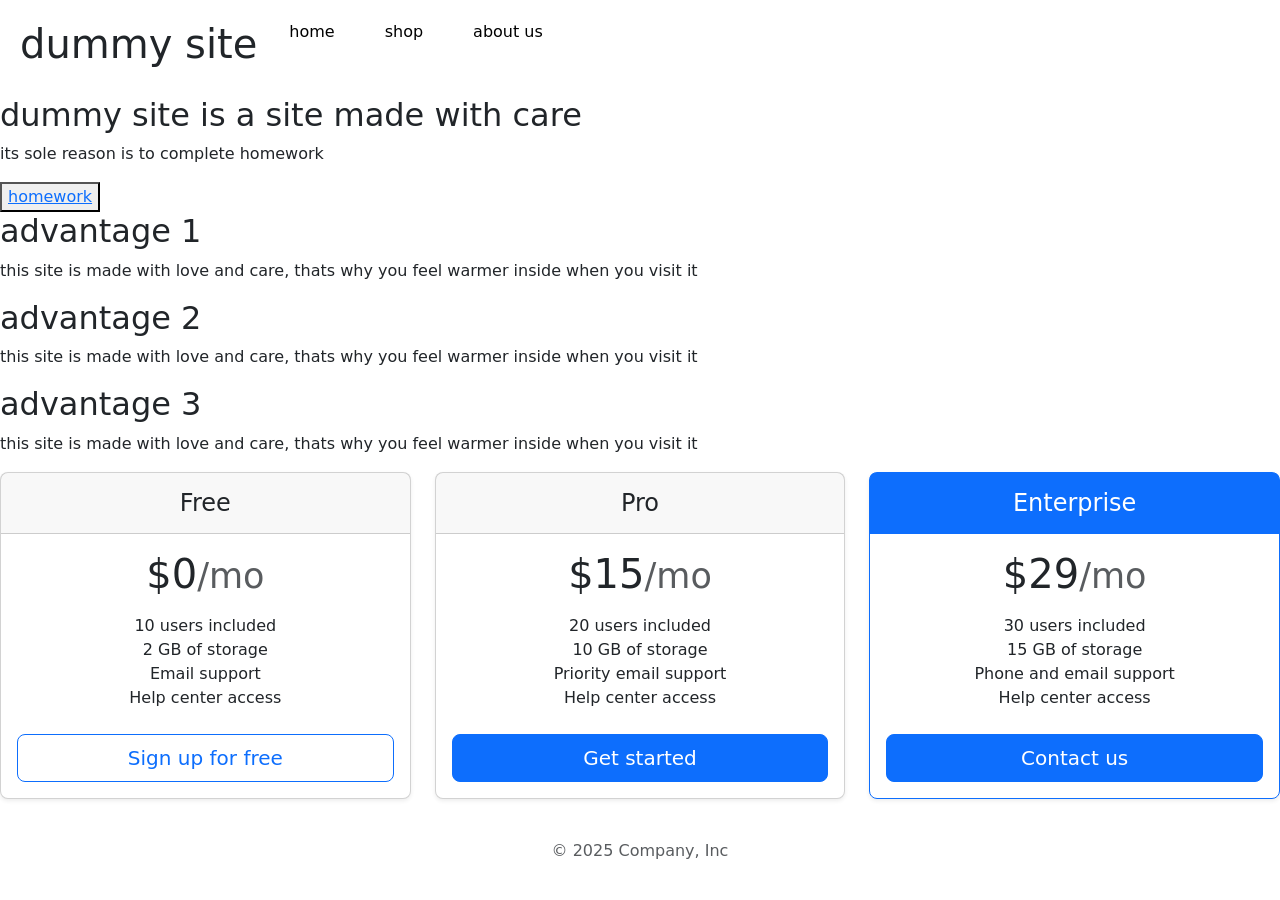
==== 2task.html @ e8853345 "hd" ====
<!DOCTYPE html>
<html lang="en">

<head>
    <meta charset="UTF-8">
    <meta name="viewport" content="width=device-width, initial-scale=1.0">
    <title>Document</title>
    <link href="https://cdn.jsdelivr.net/npm/bootstrap@5.3.3/dist/css/bootstrap.min.css" rel="stylesheet">
  <link href="https://cdn.jsdelivr.net/npm/bootstrap-icons@1.11.3/font/bootstrap-icons.min.css" rel="stylesheet">
  <link rel="stylesheet" href="./css/main.css">
</head>

<body >
    <header>
        <h1 class="logo">dummy site</h1>
        <nav>
            <ul>
                <li class="nav-li"><a href="">home</a></li>
                <li class="nav-li"><a href="">shop</a></li>
                <li class="nav-li"><a href="">about us</a></li>
            </ul>
        </nav>
    </header>
    <main>
        <section class="hero">
            <h2 class="title">dummy site is a site made with care</h2>
            <p class="hero-text">its sole reason is to complete homework</p>
            <button class="hero-btn"><a href="">homework</a></button>
        </section>
        <section class="advantages">
            <article>
                <h2>advantage 1</h2>
                <p>this site is made with love and care, thats why you feel warmer inside when you visit it
                </p>
            </article>
            <article>
                <h2>advantage 2</h2>
                <p>this site is made with love and care, thats why you feel warmer inside when you visit it
                </p>
            </article>
            <article>
                <h2>advantage 3</h2>
                <p>this site is made with love and care, thats why you feel warmer inside when you visit it
                </p>
            </article>
        </section>
        <section class="prices">
             <div class="row mb-3 text-center price">
      <div class="col-md-4 themed-grid-col">
        <div class="col">
          <div class="card mb-4 rounded-3 shadow-sm">
            <div class="card-header py-3">
              <h4 class="my-0 fw-normal">Free</h4>
            </div>
            <div class="card-body">
              <h1 class="card-title pricing-card-title">
                $0<small class="text-body-secondary fw-light">/mo</small>
              </h1>
              <ul class="list-unstyled mt-3 mb-4">
                <li>10 users included</li>
                <li>2 GB of storage</li>
                <li>Email support</li>
                <li>Help center access</li>
              </ul>
              <button type="button" class="w-100 btn btn-lg btn-outline-primary">
                Sign up for free
              </button>
            </div>
          </div>
        </div>
      </div>
      <div class="col-md-4 themed-grid-col">
        <div class="col">
          <div class="card mb-4 rounded-3 shadow-sm">
            <div class="card-header py-3">
              <h4 class="my-0 fw-normal">Pro</h4>
            </div>
            <div class="card-body">
              <h1 class="card-title pricing-card-title">
                $15<small class="text-body-secondary fw-light">/mo</small>
              </h1>
              <ul class="list-unstyled mt-3 mb-4">
                <li>20 users included</li>
                <li>10 GB of storage</li>
                <li>Priority email support</li>
                <li>Help center access</li>
              </ul>
              <button type="button" class="w-100 btn btn-lg btn-primary">
                Get started
              </button>
            </div>
          </div>
        </div>
      </div>
      <div class="col-md-4 themed-grid-col">
        <div class="col">
          <div class="card mb-4 rounded-3 shadow-sm border-primary">
            <div class="card-header py-3 text-bg-primary border-primary">
              <h4 class="my-0 fw-normal">Enterprise</h4>
            </div>
            <div class="card-body">
              <h1 class="card-title pricing-card-title">
                $29<small class="text-body-secondary fw-light">/mo</small>
              </h1>
              <ul class="list-unstyled mt-3 mb-4">
                <li>30 users included</li>
                <li>15 GB of storage</li>
                <li>Phone and email support</li>
                <li>Help center access</li>
              </ul>
              <button type="button" class="w-100 btn btn-lg btn-primary">
                Contact us
              </button>
            </div>
          </div>
        </div>
      </div>
    </div>
    </div>
        </section>
    </main>
    <footer>
    <p class="text-center text-body-secondary">© 2025 Company, Inc</p>
  </footer>
</body>

</html>
---- css/main.css ----
header {
  display: flex;
  padding: 20px;
}

nav ul {
  display: flex;
  gap: 50px;
  list-style: none;
}

nav a {
  text-decoration: none;
  color: black;
}

.task-body {
  background-color: #f3dbca;
}

.card1 {
  border: 2px solid #000000;
  width: 330px;
  border-radius: 20px;
  margin: 0 auto;
  margin-top: 200px;
  background-color: #cb0808;
  transition-property: box-shadow, scale, transform;
  transition-duration: 150ms;
  transition-timing-function: linear;
}

.card1:hover {
  box-shadow: #ff9d00 0 0 25px;
  scale: 1.01;
  transform: translateY(-10px);
}

.card1 {
  width: 320px;
  padding: 2px;
  background-image: linear-gradient(to right, #ff0000, #ff6200);
  border-radius: 20px;
}

.main_info {
  text-align: center;
}

.main_info img {
  width: 90%;
}

.card1 h2 {
  color: #570000;
  margin: 10px 0px;
}

.add_info {
  color: #70012a;
  margin: 0 auto;
  font-size: 16px;
  margin-bottom: 10px;
}

.name {
  background-color: #3e0000;
  box-shadow: #ffb300 0 0 10px;
  color: red;
  width: 70px;
  font-size: 22px;
  text-align: center;
  justify-self: end;
  margin-right: 10px;
  padding: 4px;
  border-radius: 4px;
}

.link-btn {
  width: 90%;
  border: #030101 2px solid;
  color: #000000;
  background-color: #e00e0e;
  height: 50px;
  border-radius: 12px;
  margin-left: 15px;
  margin-bottom: 10px;
  transition-property: background-color, color, box-shadow;
  transition-duration: 150ms;
  transition-timing-function: linear;
}

.link-btn:hover {
  background-color: #de6e0c;
  color: #11131d;
  box-shadow: #000000 0 0 10px;
  cursor: pointer;
}

.game-cards {
  display: grid;
  grid-template-columns: repeat(3, 1fr);
  gap: 40px;
  margin: 30px;
  margin-top: 130px;
}

.img-cont {
  text-align: center;
  height: 454px;
}

.img-cont img {
  width: 300px;
}

.game {
  border: 2px solid #000000;
  border-radius: 20px;
  margin: 0 auto;
  padding: 10px;
  background-color: #e60606;
  transition-property: box-shadow, scale, transform;
  transition-duration: 150ms;
  transition-timing-function: linear;
}

.game:hover {
  box-shadow: #ff9d00 0 0 25px;
  scale: 1.01;
  transform: translateY(-10px);
}

.game-title {
  font-size: 36px;
  text-align: center;
  text-shadow: 2px 2px 3px rgba(0, 0, 0, 0.507);
}

.price {
  color: yellow;
}
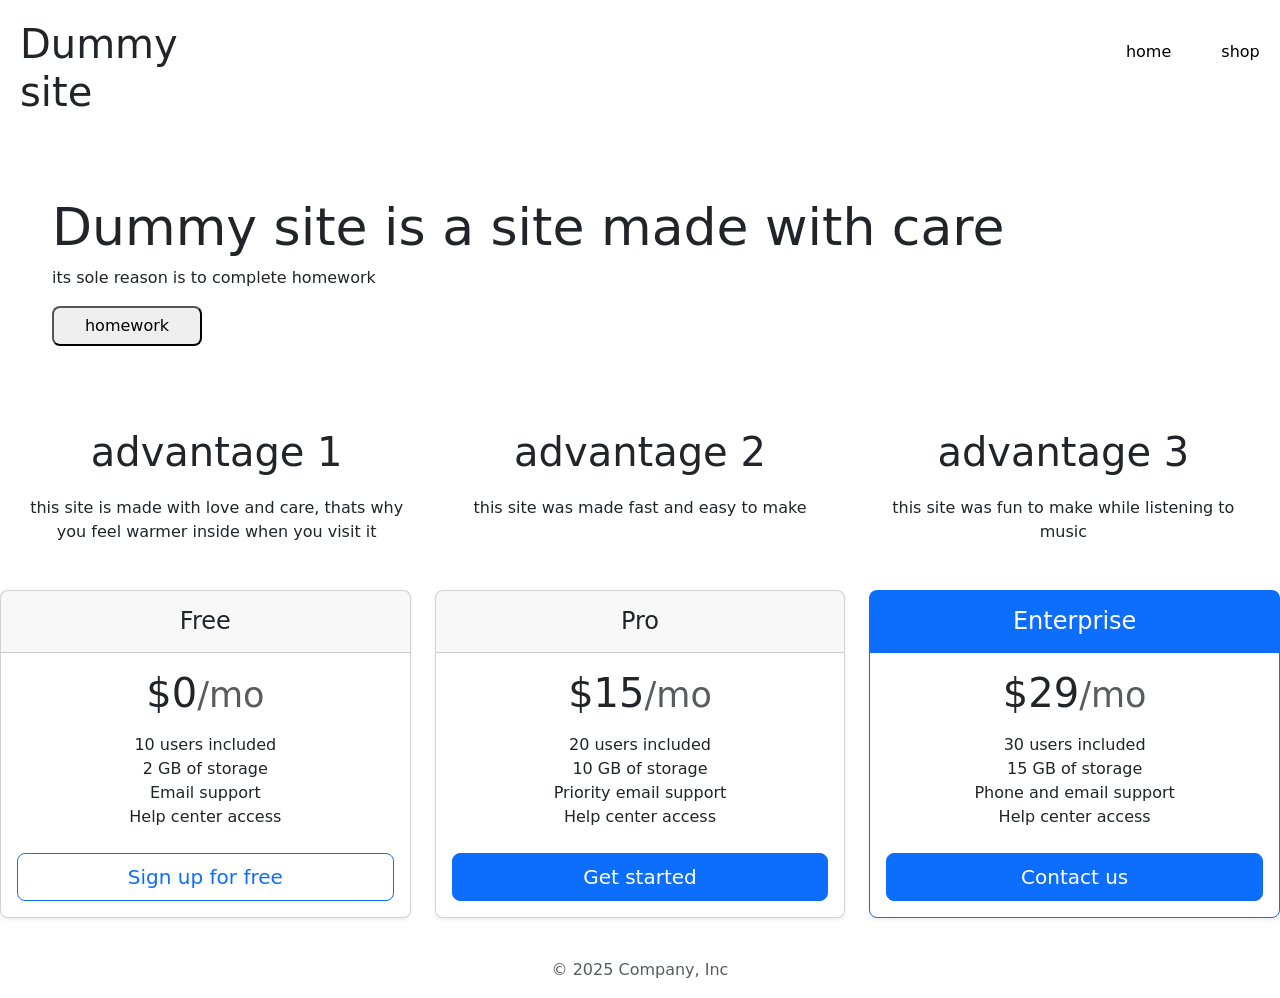
==== commit 5ac7f517: "done" ====
--- a/2task.html
+++ b/2task.html
@@ -12,7 +12,7 @@
 
 <body >
     <header>
-        <h1 class="logo">dummy site</h1>
+        <h1 class="logo">Dummy site</h1>
         <nav>
             <ul>
                 <li class="nav-li"><a href="">home</a></li>
@@ -23,24 +23,24 @@
     </header>
     <main>
         <section class="hero">
-            <h2 class="title">dummy site is a site made with care</h2>
+            <h2 class="title">Dummy site is a site made with care</h2>
             <p class="hero-text">its sole reason is to complete homework</p>
             <button class="hero-btn"><a href="">homework</a></button>
         </section>
         <section class="advantages">
             <article>
-                <h2>advantage 1</h2>
+                <h2 class="advant-count">advantage 1</h2>
                 <p>this site is made with love and care, thats why you feel warmer inside when you visit it
                 </p>
             </article>
             <article>
-                <h2>advantage 2</h2>
-                <p>this site is made with love and care, thats why you feel warmer inside when you visit it
+                <h2 class="advant-count">advantage 2</h2>
+                <p>this site was made fast and easy to make
                 </p>
             </article>
             <article>
-                <h2>advantage 3</h2>
-                <p>this site is made with love and care, thats why you feel warmer inside when you visit it
+                <h2 class="advant-count">advantage 3</h2>
+                <p>this site was fun to make while listening to music
                 </p>
             </article>
         </section>
--- a/css/main.css
+++ b/css/main.css
@@ -7,11 +7,54 @@
   display: flex;
   gap: 50px;
   list-style: none;
+  margin-top: 20px;
+  margin-left: 90ch;
+  width: 100%;
 }
 
 nav a {
   text-decoration: none;
   color: black;
+  transition-property: color, -webkit-text-decoration;
+  transition-property: color, text-decoration;
+  transition-property: color, text-decoration, -webkit-text-decoration;
+  transition-duration: 250ms;
+}
+
+nav a:hover {
+  color: blue;
+  text-decoration: underline;
+}
+
+.hero {
+  padding: 52px;
+}
+
+.title {
+  font-size: 52px;
+}
+
+.hero-btn {
+  width: 150px;
+  height: 40px;
+  border-radius: 8px;
+  transition-property: background-color transform box-shadow;
+  transition-duration: 250ms;
+}
+
+.hero-btn:hover {
+  background-color: rgb(16, 120, 255);
+  transform: translateY(-2px);
+  box-shadow: 1px 1px 5px black;
+}
+
+.hero-btn a {
+  color: black;
+  text-decoration: none;
+}
+
+.hero-btn:hover a {
+  color: white;
 }
 
 .task-body {
@@ -139,4 +182,17 @@
 
 .price {
   color: yellow;
+}
+
+.advantages {
+  display: grid;
+  grid-template-columns: repeat(3, 1fr);
+  padding: 30px;
+  gap: 50px;
+  text-align: center;
+}
+
+.advant-count {
+  margin-bottom: 20px;
+  font-size: 40px;
 }
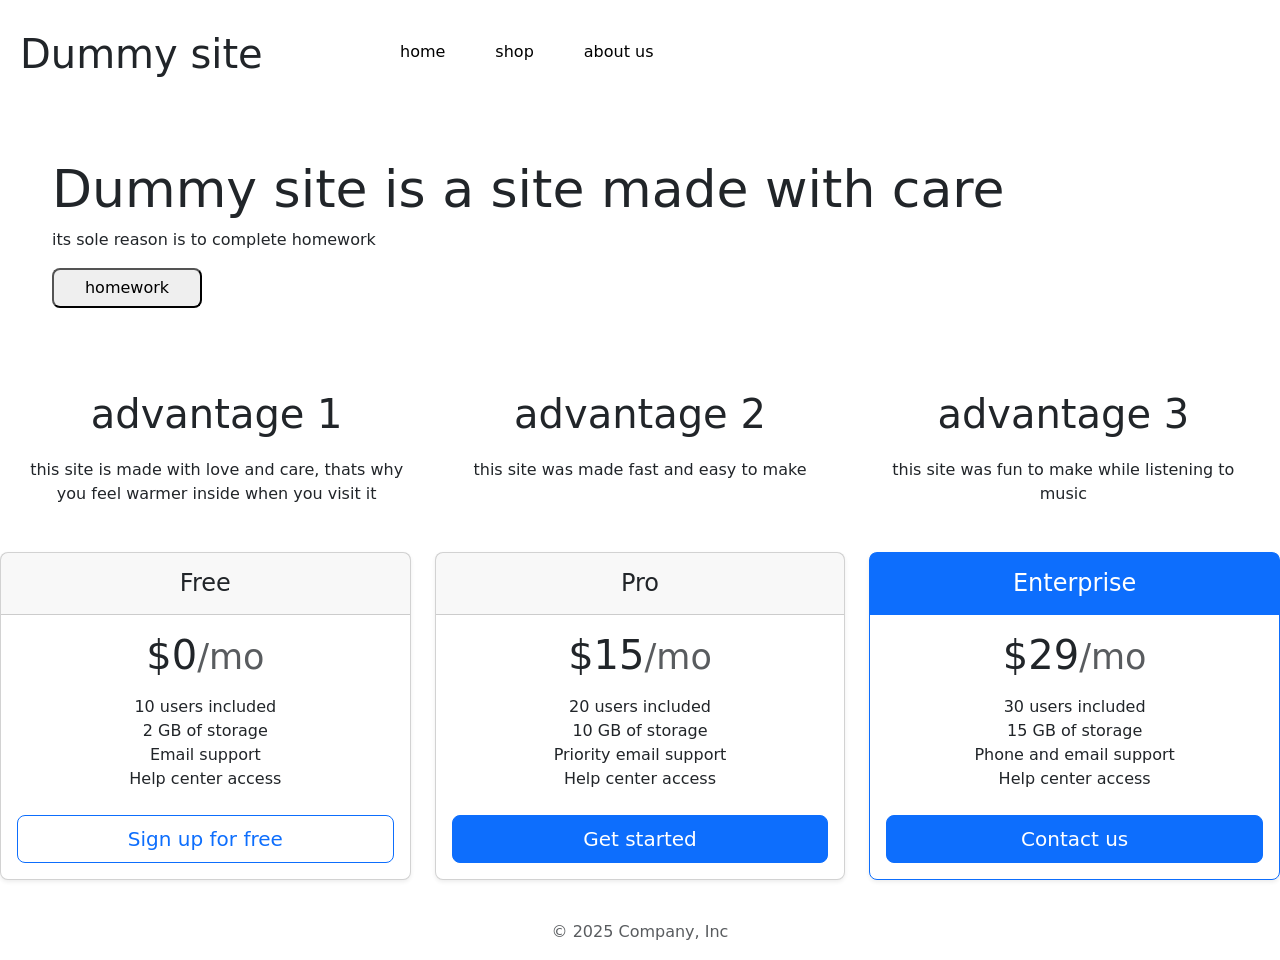
==== commit 34cad392: "phone version" ====
--- a/2task.html
+++ b/2task.html
@@ -11,15 +11,25 @@
 </head>
 
 <body >
+
+  
     <header>
         <h1 class="logo">Dummy site</h1>
-        <nav>
-            <ul>
+        
+          <div class="burger_cont">
+            <nav>
+                <input type="checkbox" name="" id="check_menu">
+
+                <label for="check_menu" class="menu_butn"> <span class="burger"></span></label>
+
+                <ul class="nav_list">
+      
                 <li class="nav-li"><a href="">home</a></li>
                 <li class="nav-li"><a href="">shop</a></li>
                 <li class="nav-li"><a href="">about us</a></li>
-            </ul>
-        </nav>
+                </ul>
+            </nav>
+        </div>
     </header>
     <main>
         <section class="hero">
--- a/css/main.css
+++ b/css/main.css
@@ -1,15 +1,93 @@
+nav {
+  display: flex;
+  height: 40px;
+}
+
+.logo {
+  margin-top: 10px;
+}
+
 header {
   display: flex;
-  padding: 20px;
-}
-
-nav ul {
-  display: flex;
-  gap: 50px;
+}
+
+.burger,
+.burger::after,
+.burger::before {
+  content: "";
+  display: block;
+  height: 3px;
+  background-color: rgb(0, 0, 0);
+  cursor: pointer;
+  width: 100%;
+  position: absolute;
+  text-align: center;
+  justify-items: center;
+}
+
+.burger {
+  top: 50%;
+}
+
+.burger::before {
+  top: -12px;
+}
+
+.burger::after {
+  top: 12px;
+}
+
+.menu_butn {
+  display: block;
+  width: 30px;
+  z-index: 101;
+  height: 40px;
+  position: relative;
+  margin-left: 100px;
+  text-align: center;
+  align-items: center;
+}
+
+.nav_list {
+  display: none;
+  flex-direction: column;
+  position: absolute;
+  left: 0;
+  top: 50px;
+  width: 100%;
   list-style: none;
-  margin-top: 20px;
-  margin-left: 90ch;
-  width: 100%;
+  padding: 10px 0;
+  z-index: 100;
+}
+
+#check_menu {
+  display: none;
+}
+
+#check_menu:checked ~ .nav_list {
+  display: grid;
+  background-color: white;
+  grid-template-columns: repeat(1, 1fr);
+  justify-items: center;
+  gap: 10px;
+}
+
+#check_menu:checked ~ .menu_butn .burger {
+  transform: rotate(45deg);
+}
+
+#check_menu:checked ~ .menu_butn .burger::before {
+  top: 0;
+  opacity: 0;
+}
+
+#check_menu:checked ~ .menu_butn .burger::after {
+  top: 0;
+  transform: rotate(90deg);
+}
+
+.burger_cont {
+  margin-top: 10px;
 }
 
 nav a {
@@ -26,6 +104,34 @@
   text-decoration: underline;
 }
 
+@media (min-width: 768px) {
+  header {
+    padding: 20px;
+  }
+  .menu_butn {
+    display: none;
+  }
+  #check_menu {
+    display: none;
+    opacity: 0;
+  }
+  .nav_list {
+    display: flex;
+    top: 0;
+    flex-direction: row;
+    padding-left: 150px;
+    padding-top: 20px;
+    width: 480px;
+  }
+  nav ul {
+    display: flex;
+    gap: 50px;
+    list-style: none;
+    margin-top: 20px;
+    margin-left: 250px;
+    width: 100px;
+  }
+}
 .hero {
   padding: 52px;
 }
@@ -186,13 +292,19 @@
 
 .advantages {
   display: grid;
-  grid-template-columns: repeat(3, 1fr);
-  padding: 30px;
+  grid-template-columns: repeat(1, 1fr);
+  padding: 20px;
+  text-align: center;
   gap: 50px;
-  text-align: center;
-}
-
-.advant-count {
-  margin-bottom: 20px;
-  font-size: 40px;
+}
+
+@media (min-width: 768px) {
+  .advantages {
+    grid-template-columns: repeat(3, 1fr);
+    padding: 30px;
+  }
+  .advant-count {
+    margin-bottom: 20px;
+    font-size: 40px;
+  }
 }
